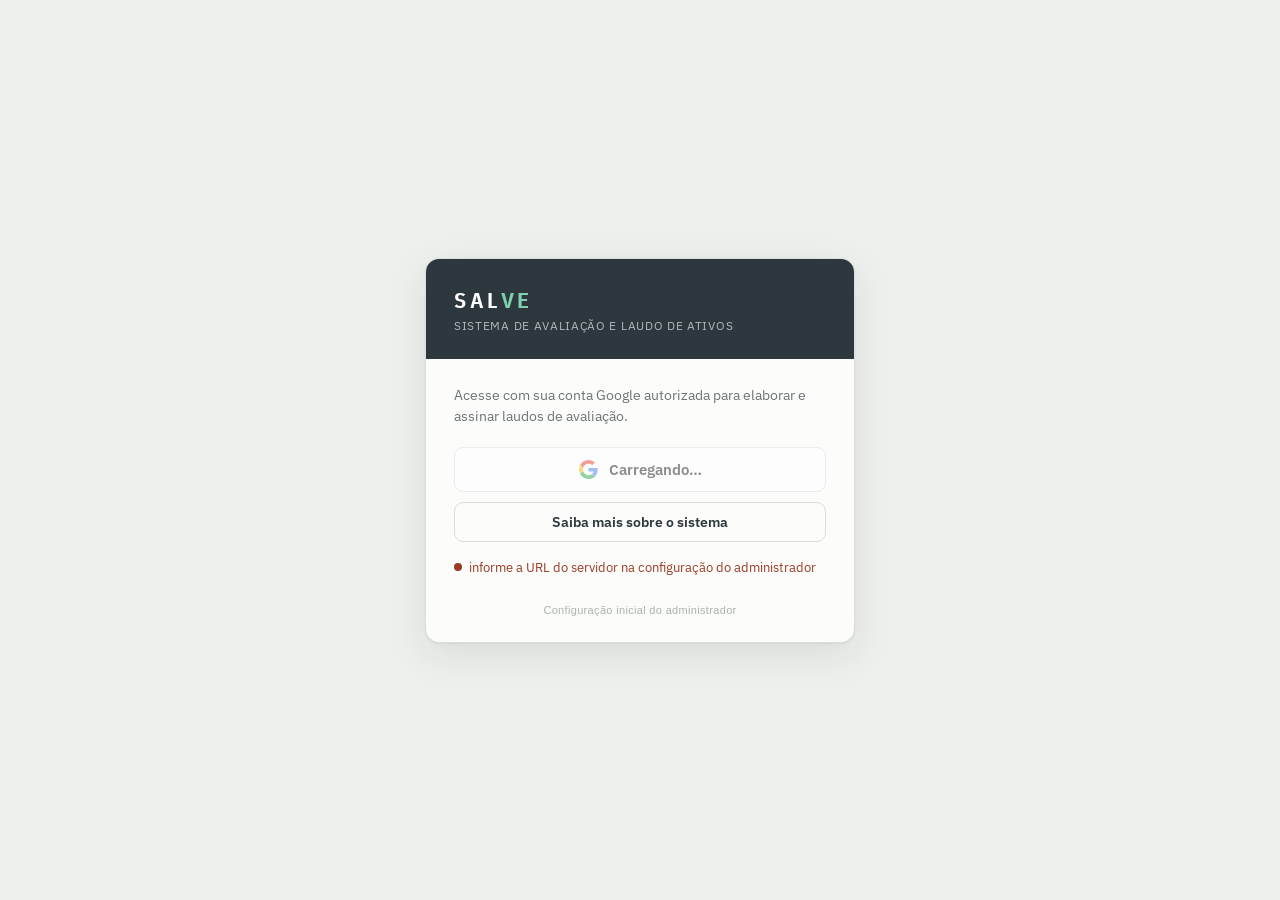
==== index.html @ 4f77afac "v1" ====
<!DOCTYPE html>
<html lang="pt-BR">
<head>
<meta charset="UTF-8">
<meta name="viewport" content="width=device-width, initial-scale=1.0">
<title>SALVe — Entrar</title>
<link rel="preconnect" href="https://fonts.googleapis.com">
<link rel="preconnect" href="https://fonts.gstatic.com" crossorigin>
<link href="https://fonts.googleapis.com/css2?family=IBM+Plex+Sans:wght@400;500;600;700&family=IBM+Plex+Sans+Condensed:wght@600;700&family=IBM+Plex+Mono:wght@400;500&display=swap" rel="stylesheet">
<!-- Configure aqui a URL do backend no Render (ou informe no painel do administrador) -->
<script>window.SALVE_API = "";</script>
<script src="https://accounts.google.com/gsi/client" async defer></script>
<style>
  :root{--paper:#EEF0ED;--sheet:#FCFCFB;--ink:#1B2021;--muted:#6B7476;--steel:#2C383D;--hair:#D9DEDA;--value:#0B6E4F;--value-bg:#E7F1EC;--blue:#16506B;--blue-bg:#E5EEF2;--warn:#9A3B24;}
  *{box-sizing:border-box}html,body{margin:0;min-height:100%}
  body{background:var(--paper);color:var(--ink);font-family:"IBM Plex Sans",system-ui,sans-serif;display:flex;align-items:center;justify-content:center;min-height:100vh;padding:20px}
  .mono{font-family:"IBM Plex Mono",monospace}
  .card{width:100%;max-width:430px;background:var(--sheet);border:1px solid var(--hair);border-radius:14px;box-shadow:0 1px 2px rgba(27,32,33,.06),0 12px 40px rgba(27,32,33,.09);overflow:hidden}
  .top{background:var(--steel);color:#fff;padding:26px 28px;cursor:default}
  .brand{font-family:"IBM Plex Sans Condensed";font-weight:700;letter-spacing:.16em;text-transform:uppercase;font-size:22px;user-select:none}
  .brand b{color:#7fd0ae}
  .sub{font-size:11.5px;letter-spacing:.06em;color:#aeb9bc;text-transform:uppercase;margin-top:4px}
  .body{padding:26px 28px 22px}
  .lead{font-size:14px;color:var(--muted);line-height:1.5;margin:0 0 20px}
  .gbtn{width:100%;display:flex;align-items:center;justify-content:center;gap:11px;font:inherit;font-size:15px;font-weight:600;cursor:pointer;border:1px solid var(--hair);background:#fff;color:var(--ink);padding:12px 16px;border-radius:9px;transition:border-color .12s,box-shadow .12s,opacity .12s}
  .gbtn:hover:not(:disabled){border-color:#b9c0bb;box-shadow:0 2px 8px rgba(27,32,33,.06)}
  .gbtn:disabled{opacity:.5;cursor:not-allowed}
  .gbtn svg{width:19px;height:19px;flex:none}
  .ghost{width:100%;margin-top:10px;font:inherit;font-size:13.5px;font-weight:600;cursor:pointer;border:1px solid var(--hair);background:transparent;color:var(--steel);padding:10px 16px;border-radius:9px;transition:border-color .12s,background .12s}
  .ghost:hover{border-color:#b9c0bb;background:#f4f6f3}
  .status{margin-top:16px;font-size:12.5px;min-height:18px;display:flex;align-items:center;gap:7px;color:var(--muted)}
  .status .dot{width:8px;height:8px;border-radius:50%;background:#c9a227;flex:none}
  .status.ok .dot{background:var(--value)} .status.err .dot{background:var(--warn)} .status.err{color:var(--warn)}

  /* painel admin (escondido) */
  .admin{margin-top:18px;border:1px solid #dfe4df;border-radius:10px;background:#f4f6f3;padding:14px;display:none}
  .admin.show{display:block}
  .admin h3{margin:0 0 4px;font-family:"IBM Plex Sans Condensed";font-size:13px;text-transform:uppercase;letter-spacing:.06em;color:var(--steel)}
  .admin p{margin:0 0 12px;font-size:11.5px;color:var(--muted);line-height:1.5}
  .admin label{font-size:10.5px;font-weight:600;text-transform:uppercase;letter-spacing:.04em;color:var(--muted);display:block;margin:9px 0 4px}
  .admin input{width:100%;font:inherit;font-size:12.5px;font-family:"IBM Plex Mono";border:1px solid var(--hair);border-radius:7px;padding:8px 10px}
  .admin input:focus{outline:none;border-color:var(--blue);box-shadow:0 0 0 3px var(--blue-bg)}
  .admin .go{width:100%;margin-top:12px;font:inherit;font-size:13.5px;font-weight:600;cursor:pointer;border:1px solid var(--steel);background:var(--steel);color:#fff;border-radius:8px;padding:10px 16px}
  .admin .go:hover{background:#1f2a2e}

  .foot{padding:0 28px 20px;text-align:center}
  .foot .adminlink{font-size:11px;color:#aab2ac;cursor:pointer;letter-spacing:.03em;user-select:none;background:none;border:0;padding:6px}
  .foot .adminlink:hover{color:var(--muted);text-decoration:underline}

  /* modal "saiba mais" */
  .ov{position:fixed;inset:0;background:rgba(27,32,33,.5);display:none;align-items:center;justify-content:center;padding:20px;z-index:40}
  .ov.show{display:flex}
  .modal{max-width:520px;width:100%;background:var(--sheet);border-radius:14px;overflow:hidden;box-shadow:0 20px 60px rgba(0,0,0,.3);max-height:88vh;display:flex;flex-direction:column}
  .modal .mh{background:var(--steel);color:#fff;padding:18px 24px;display:flex;justify-content:space-between;align-items:center}
  .modal .mh h2{margin:0;font-family:"IBM Plex Sans Condensed";font-size:17px;letter-spacing:.08em;text-transform:uppercase}
  .modal .x{background:none;border:0;color:#cdd5d7;font-size:22px;cursor:pointer;line-height:1}
  .modal .mb{padding:22px 24px;overflow:auto;font-size:13.5px;line-height:1.6;color:var(--ink)}
  .modal .mb h4{font-family:"IBM Plex Sans Condensed";text-transform:uppercase;letter-spacing:.05em;font-size:12px;color:var(--steel);margin:16px 0 6px}
  .modal .mb h4:first-child{margin-top:0}
  .modal .mb p{margin:0 0 10px;color:var(--muted)}
  .modal .mb ul{margin:0 0 10px;padding-left:18px;color:var(--muted)}
  .modal .mb li{margin:3px 0}
  .modal .mb b{color:var(--ink)}
</style>
</head>
<body>
  <div class="card">
    <div class="top" id="brandTop"><div class="brand">SAL<b>Ve</b></div><div class="sub">Sistema de Avaliação e Laudo de Ativos</div></div>
    <div class="body">
      <p class="lead">Acesse com sua conta Google autorizada para elaborar e assinar laudos de avaliação.</p>

      <button class="gbtn" id="btnGoogle" disabled>
        <svg viewBox="0 0 48 48" xmlns="http://www.w3.org/2000/svg"><path fill="#EA4335" d="M24 9.5c3.54 0 6.71 1.22 9.21 3.6l6.85-6.85C35.9 2.38 30.47 0 24 0 14.62 0 6.51 5.38 2.56 13.22l7.98 6.19C12.43 13.72 17.74 9.5 24 9.5z"/><path fill="#4285F4" d="M46.98 24.55c0-1.57-.15-3.09-.38-4.55H24v9.02h12.94c-.58 2.96-2.26 5.48-4.78 7.18l7.73 6c4.51-4.18 7.09-10.36 7.09-17.65z"/><path fill="#FBBC05" d="M10.53 28.59c-.48-1.45-.76-2.99-.76-4.59s.27-3.14.76-4.59l-7.98-6.19C.92 16.46 0 20.12 0 24c0 3.88.92 7.54 2.56 10.78l7.97-6.19z"/><path fill="#34A853" d="M24 48c6.48 0 11.93-2.13 15.89-5.81l-7.73-6c-2.15 1.45-4.92 2.3-8.16 2.3-6.26 0-11.57-4.22-13.47-9.91l-7.98 6.19C6.51 42.62 14.62 48 24 48z"/></svg>
        <span id="btnLabel">Carregando…</span>
      </button>

      <button class="ghost" id="btnSaiba">Saiba mais sobre o sistema</button>

      <div class="status" id="status"><span class="dot"></span><span id="statusText">iniciando…</span></div>

      <!-- Painel escondido: primeiro acesso do administrador (configura o OAuth) -->
      <div class="admin" id="adminPanel">
        <h3>Primeiro acesso — administrador</h3>
        <p>Use apenas na configuração inicial, quando o servidor ainda não tem o Client ID do Google. Informe os dados abaixo e entre: o primeiro e-mail a acessar torna-se administrador, e o Client ID será salvo no servidor para os demais usuários.</p>
        <label>URL do servidor (Render)</label>
        <input id="apiBase" placeholder="https://salve-backend-xxxx.onrender.com" spellcheck="false">
        <label>Google OAuth Client ID</label>
        <input id="clientId" placeholder="xxxxx.apps.googleusercontent.com" spellcheck="false">
        <button class="go" id="btnAdmin">Entrar como administrador</button>
      </div>
    </div>
    <div class="foot"><button class="adminlink" id="toggleAdmin">Configuração inicial do administrador</button></div>
  </div>

  <!-- Modal "Saiba mais" -->
  <div class="ov" id="ov">
    <div class="modal">
      <div class="mh"><h2>Sobre o SALVe</h2><button class="x" id="btnFecha" aria-label="fechar">&times;</button></div>
      <div class="mb">
        <h4>O que é</h4>
        <p>O <b>SALVe — Sistema de Avaliação e Laudo de Ativos</b> elabora laudos de avaliação de máquinas, equipamentos, instalações e bens industriais, seguindo a ABNT NBR 14653 — Parte 1 (procedimentos gerais) e Parte 5 (bens industriais).</p>
        <h4>Como avalia</h4>
        <p>Aplica o método de custos com depreciação por vários métodos, cada um com suas próprias tabelas e fórmula:</p>
        <ul>
          <li><b>De Caíres</b> — coeficiente de manutenção e regime de trabalho</li>
          <li><b>Ross-Heidecke</b> — estado de conservação</li>
          <li><b>Criticidade</b> — índice a partir de seis variáveis</li>
          <li><b>De Cole</b> — soma dos dígitos</li>
          <li><b>Econômica</b> — fórmula editável por item</li>
        </ul>
        <p>O valor adotado é consolidado a partir dos métodos escolhidos, com a dispersão entre eles à vista.</p>
        <h4>Laudo e controle</h4>
        <p>A ficha verifica a conformidade do laudo (requisitos mínimos, item 9 da Parte 1), registra a memória de cálculo de cada método e permite a assinatura do responsável técnico, com trilha de auditoria e acesso por conta Google autorizada.</p>
      </div>
    </div>
  </div>

<script>
"use strict";
const $=id=>document.getElementById(id);
const FICHA="ficha-avaliacao.html";
function setStatus(txt,kind){const s=$("status");s.className="status"+(kind?" "+kind:"");$("statusText").textContent=txt;}
function readStore(){try{return JSON.parse(localStorage.getItem("salve_api")||"null");}catch(e){return null;}}
function writeStore(base,token){try{const s=readStore()||{};localStorage.setItem("salve_api",JSON.stringify({...s,base,token}));}catch(e){}}
function trim(u){return (u||"").trim().replace(/\/$/,"");}
function apiBase(){return trim(window.SALVE_API) || trim(readStore()?.base) || trim($("apiBase").value);}

let tokenClient=null, persistClientId=null;

async function jget(url,opts){const r=await fetch(url,opts);const j=await r.json().catch(()=>({}));if(!r.ok||j.ok===false)throw new Error(j.error||("HTTP "+r.status));return j.data;}
function esperarGoogle(){return new Promise((res,rej)=>{let n=0;const t=setInterval(()=>{if(window.google?.accounts?.oauth2){clearInterval(t);res();}else if(++n>60){clearInterval(t);rej(new Error("SDK do Google não carregou"));}},100);});}

async function checarSessao(){
  const s=readStore(); if(!s?.base||!s?.token) return false;
  try{ await jget(trim(s.base)+"/api/auth/me",{headers:{Authorization:"Bearer "+s.token}});
    setStatus("sessão ativa — abrindo a ficha…","ok"); location.href=FICHA; return true; }
  catch(e){ return false; }
}

// configura o cliente de token do Google com um dado Client ID
async function setupTokenClient(base, cid){
  await esperarGoogle();
  tokenClient=google.accounts.oauth2.initTokenClient({
    client_id:cid, scope:"openid email profile",
    callback:async (resp)=>{ if(resp.error){ setStatus("Google: "+resp.error,"err"); return; } await entrar(base, resp.access_token); }
  });
}

// fluxo normal: busca o Client ID no servidor e habilita o botão do usuário
async function iniciar(){
  const base=apiBase();
  if(!base){ setStatus("informe a URL do servidor na configuração do administrador","err"); return; }
  setStatus("conectando ao servidor…");
  try{
    const cfg=await jget(base+"/api/auth/config/public");
    if(!cfg.clientId) throw new Error("Client ID não configurado no servidor");
    await setupTokenClient(base, cfg.clientId);
    $("btnGoogle").disabled=false; $("btnLabel").textContent="Entrar com Google";
    setStatus("pronto para entrar","ok");
  }catch(e){
    $("btnLabel").textContent="Entrar com Google";
    if(/Client ID|HTTP 404/.test(e.message)) setStatus("servidor sem OAuth configurado — use a configuração do administrador","err");
    else setStatus("erro: "+e.message,"err");
  }
}

// troca o access token do Google pelo JWT e (se admin) persiste o Client ID
async function entrar(base, accessToken){
  setStatus("autenticando…");
  try{
    const data=await jget(base+"/api/auth/google",{method:"POST",headers:{"Content-Type":"application/json"},body:JSON.stringify({googleToken:accessToken})});
    writeStore(base, data.token);
    if(persistClientId){
      try{ await jget(base+"/api/auth/config/client-id",{method:"POST",headers:{"Content-Type":"application/json",Authorization:"Bearer "+data.token},body:JSON.stringify({clientId:persistClientId})}); }
      catch(e){ /* não bloqueia o login se falhar */ }
    }
    setStatus("bem-vindo, "+(data.user?.name||data.user?.email||"")+" — abrindo a ficha…","ok");
    location.href=FICHA;
  }catch(e){ setStatus(e.message,"err"); }
}

// admin: primeiro acesso com Client ID informado no front
async function entrarComoAdmin(){
  const base=trim($("apiBase").value)||apiBase();
  const cid=$("clientId").value.trim();
  if(!base||!cid){ setStatus("informe URL do servidor e Client ID","err"); return; }
  try{ localStorage.setItem("salve_api",JSON.stringify({...(readStore()||{}),base})); }catch(e){}
  setStatus("configurando OAuth do administrador…");
  try{
    persistClientId=cid;
    await setupTokenClient(base, cid);
    tokenClient.requestAccessToken();
  }catch(e){ setStatus("erro: "+e.message,"err"); }
}

// eventos
$("btnGoogle").onclick=()=>{ if(tokenClient) tokenClient.requestAccessToken(); };
$("btnAdmin").onclick=entrarComoAdmin;
$("toggleAdmin").onclick=()=>{ const p=$("adminPanel"); p.classList.toggle("show"); if(p.classList.contains("show")){ if(!$("apiBase").value) $("apiBase").value=apiBase(); $("apiBase").focus(); } };
$("btnSaiba").onclick=()=>$("ov").classList.add("show");
$("btnFecha").onclick=()=>$("ov").classList.remove("show");
$("ov").onclick=e=>{ if(e.target===$("ov")) $("ov").classList.remove("show"); };
document.addEventListener("keydown",e=>{ if(e.key==="Escape") $("ov").classList.remove("show"); });

// bootstrap
(async()=>{
  const stored=readStore(); if(stored?.base) $("apiBase").value=stored.base;
  if(await checarSessao()) return;
  iniciar();
})();
</script>
</body>
</html>
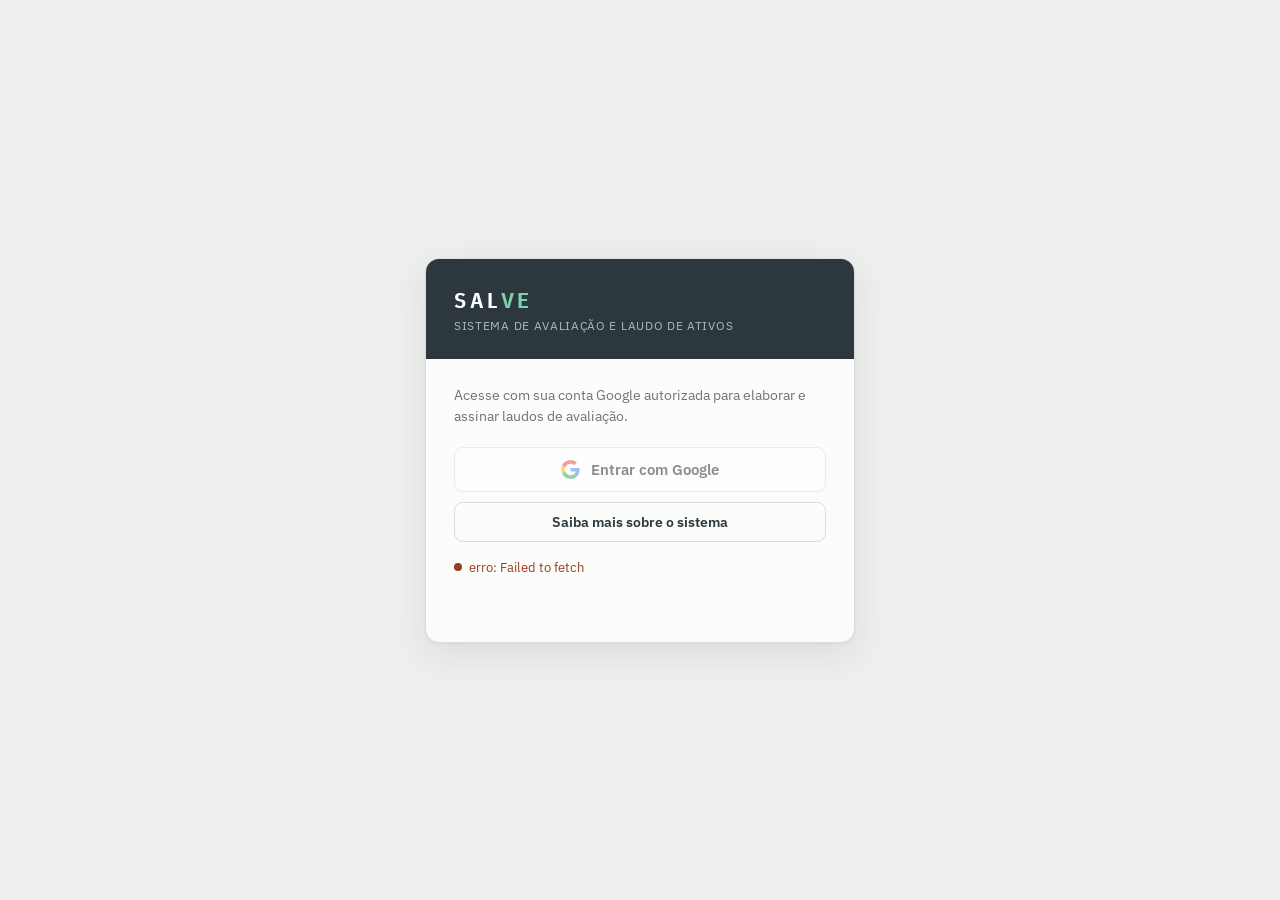
==== commit 711f6497: "v3" ====
--- a/index.html
+++ b/index.html
@@ -8,7 +8,7 @@
 <link rel="preconnect" href="https://fonts.gstatic.com" crossorigin>
 <link href="https://fonts.googleapis.com/css2?family=IBM+Plex+Sans:wght@400;500;600;700&family=IBM+Plex+Sans+Condensed:wght@600;700&family=IBM+Plex+Mono:wght@400;500&display=swap" rel="stylesheet">
 <!-- Configure aqui a URL do backend no Render (ou informe no painel do administrador) -->
-<script>window.SALVE_API = "";</script>
+<script>window.SALVE_API = "https://salve-backend.onrender.com";</script>
 <script src="https://accounts.google.com/gsi/client" async defer></script>
 <style>
   :root{--paper:#EEF0ED;--sheet:#FCFCFB;--ink:#1B2021;--muted:#6B7476;--steel:#2C383D;--hair:#D9DEDA;--value:#0B6E4F;--value-bg:#E7F1EC;--blue:#16506B;--blue-bg:#E5EEF2;--warn:#9A3B24;}
@@ -44,8 +44,10 @@
   .admin .go:hover{background:#1f2a2e}
 
   .foot{padding:0 28px 20px;text-align:center}
-  .foot .adminlink{font-size:11px;color:#aab2ac;cursor:pointer;letter-spacing:.03em;user-select:none;background:none;border:0;padding:6px}
-  .foot .adminlink:hover{color:var(--muted);text-decoration:underline}
+  /* acesso discreto: mesma cor do fundo; revela-se com duplo clique */
+  .foot .adminlink{font-size:11px;color:var(--sheet);cursor:default;letter-spacing:.03em;user-select:none;background:none;border:0;padding:6px;-webkit-tap-highlight-color:transparent}
+  .foot .adminlink:focus-visible{outline:1px dotted var(--hair);color:var(--muted)}
+  .foot .adminlink.revealed{color:var(--muted)}
 
   /* modal "saiba mais" */
   .ov{position:fixed;inset:0;background:rgba(27,32,33,.5);display:none;align-items:center;justify-content:center;padding:20px;z-index:40}
@@ -118,7 +120,7 @@
 <script>
 "use strict";
 const $=id=>document.getElementById(id);
-const FICHA="ficha-avaliacao.html";
+const FICHA="contratos.html";
 function setStatus(txt,kind){const s=$("status");s.className="status"+(kind?" "+kind:"");$("statusText").textContent=txt;}
 function readStore(){try{return JSON.parse(localStorage.getItem("salve_api")||"null");}catch(e){return null;}}
 function writeStore(base,token){try{const s=readStore()||{};localStorage.setItem("salve_api",JSON.stringify({...s,base,token}));}catch(e){}}
@@ -149,7 +151,7 @@
 // fluxo normal: busca o Client ID no servidor e habilita o botão do usuário
 async function iniciar(){
   const base=apiBase();
-  if(!base){ setStatus("informe a URL do servidor na configuração do administrador","err"); return; }
+  if(!base){ $("btnLabel").textContent="Entrar com Google"; setStatus("informe a URL do servidor na configuração do administrador","err"); return; }
   setStatus("conectando ao servidor…");
   try{
     const cfg=await jget(base+"/api/auth/config/public");
@@ -196,7 +198,7 @@
 // eventos
 $("btnGoogle").onclick=()=>{ if(tokenClient) tokenClient.requestAccessToken(); };
 $("btnAdmin").onclick=entrarComoAdmin;
-$("toggleAdmin").onclick=()=>{ const p=$("adminPanel"); p.classList.toggle("show"); if(p.classList.contains("show")){ if(!$("apiBase").value) $("apiBase").value=apiBase(); $("apiBase").focus(); } };
+$("toggleAdmin").ondblclick=()=>{ const p=$("adminPanel"), t=$("toggleAdmin"); p.classList.toggle("show"); t.classList.toggle("revealed",p.classList.contains("show")); if(p.classList.contains("show")){ if(!$("apiBase").value) $("apiBase").value=apiBase(); $("apiBase").focus(); } };
 $("btnSaiba").onclick=()=>$("ov").classList.add("show");
 $("btnFecha").onclick=()=>$("ov").classList.remove("show");
 $("ov").onclick=e=>{ if(e.target===$("ov")) $("ov").classList.remove("show"); };
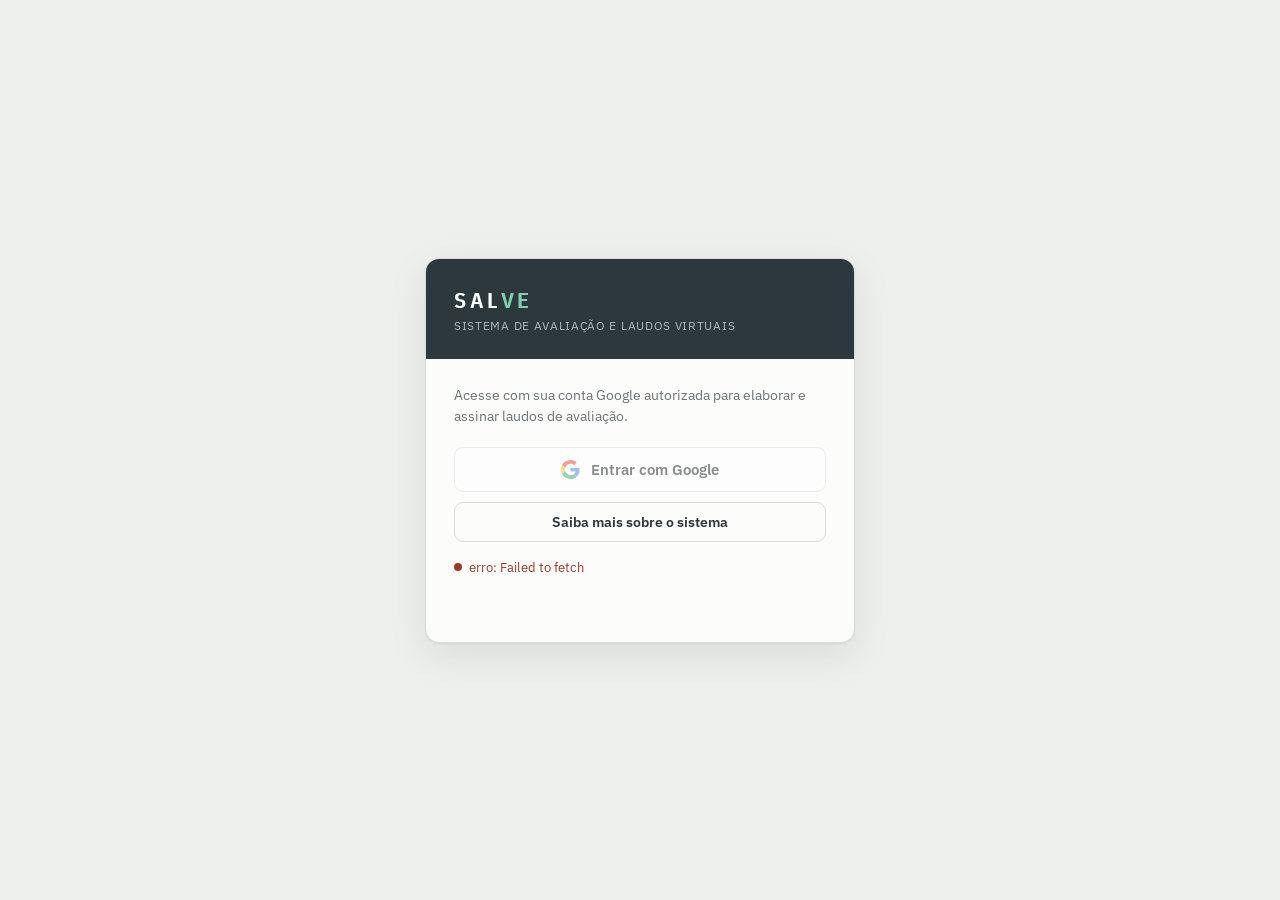
==== commit c22d7b44: "Reescreve o "Saiba mais" e alinha o nome do sistema - modal descreve o SALVe como Sistema de Avaliac" ====
--- a/index.html
+++ b/index.html
@@ -2,8 +2,16 @@
 <html lang="pt-BR">
 <head>
 <meta charset="UTF-8">
-<meta name="viewport" content="width=device-width, initial-scale=1.0">
+<meta name="viewport" content="width=device-width, initial-scale=1.0, viewport-fit=cover">
 <title>SALVe — Entrar</title>
+<link rel="manifest" href="manifest.webmanifest">
+<meta name="theme-color" content="#2C383D">
+<meta name="mobile-web-app-capable" content="yes">
+<meta name="apple-mobile-web-app-capable" content="yes">
+<meta name="apple-mobile-web-app-status-bar-style" content="black-translucent">
+<meta name="apple-mobile-web-app-title" content="SALVe">
+<link rel="icon" href="favicon-48.png">
+<link rel="apple-touch-icon" href="apple-touch-icon.png">
 <link rel="preconnect" href="https://fonts.googleapis.com">
 <link rel="preconnect" href="https://fonts.gstatic.com" crossorigin>
 <link href="https://fonts.googleapis.com/css2?family=IBM+Plex+Sans:wght@400;500;600;700&family=IBM+Plex+Sans+Condensed:wght@600;700&family=IBM+Plex+Mono:wght@400;500&display=swap" rel="stylesheet">
@@ -63,11 +71,30 @@
   .modal .mb ul{margin:0 0 10px;padding-left:18px;color:var(--muted)}
   .modal .mb li{margin:3px 0}
   .modal .mb b{color:var(--ink)}
+
+  /* ---- PWA / responsivo (mobile sem distorção) ---- */
+  @supports(padding:env(safe-area-inset-top)){
+    .nav{padding-top:calc(11px + env(safe-area-inset-top))}
+    .toolbar{padding-top:calc(9px + env(safe-area-inset-top))}
+  }
+  @media(max-width:680px){
+    .wrap{padding:0 12px}
+    .nav{gap:4px;padding-left:14px;padding-right:14px}
+    .nav .brand{font-size:15px;margin-right:8px}
+    .nav a{padding:6px 8px;font-size:12.5px}
+    .card{overflow-x:auto}
+    table{min-width:520px}
+    .addrow{padding:12px 14px}
+    th,td{padding:9px 12px}
+    .body{padding-left:14px;padding-right:14px}
+    .doc-head{padding-left:16px;padding-right:16px}
+    .dtabs,.tabs{flex-wrap:wrap}
+  }
 </style>
 </head>
 <body>
   <div class="card">
-    <div class="top" id="brandTop"><div class="brand">SAL<b>Ve</b></div><div class="sub">Sistema de Avaliação e Laudo de Ativos</div></div>
+    <div class="top" id="brandTop"><div class="brand">SAL<b>Ve</b></div><div class="sub">Sistema de Avaliação e Laudos Virtuais</div></div>
     <div class="body">
       <p class="lead">Acesse com sua conta Google autorizada para elaborar e assinar laudos de avaliação.</p>
 
@@ -100,9 +127,30 @@
       <div class="mh"><h2>Sobre o SALVe</h2><button class="x" id="btnFecha" aria-label="fechar">&times;</button></div>
       <div class="mb">
         <h4>O que é</h4>
-        <p>O <b>SALVe — Sistema de Avaliação e Laudo de Ativos</b> elabora laudos de avaliação de máquinas, equipamentos, instalações e bens industriais, seguindo a ABNT NBR 14653 — Parte 1 (procedimentos gerais) e Parte 5 (bens industriais).</p>
-        <h4>Como avalia</h4>
-        <p>Aplica o método de custos com depreciação por vários métodos, cada um com suas próprias tabelas e fórmula:</p>
+        <p>O <b>SALVe — Sistema de Avaliação e Laudos Virtuais</b> conduz perícias de engenharia e avaliações de bens de ponta a ponta: do aceite da nomeação ao laudo protocolado, num só ambiente, com prazos, honorários, evidências e memória de cálculo rastreáveis.</p>
+        <p>A arquitetura separa duas responsabilidades: o <b>núcleo</b> conhece o <b>processo</b>; cada <b>módulo técnico</b> conhece o <b>objeto</b> examinado.</p>
+
+        <h4>Núcleo pericial</h4>
+        <ul>
+          <li><b>Painel de processos</b> — situação, prazo mais próximo, honorários e próxima ação de cada perícia</li>
+          <li><b>Processo</b> — número no padrão CNJ (validado), tribunal, vara, partes, classe, objeto e cronologia</li>
+          <li><b>Prazos</b> — contagem em dias úteis ou corridos a partir da data de intimação, com prorrogação para o próximo dia útil, feriados e suspensões por tribunal e recesso de 20/dez a 20/jan</li>
+          <li><b>Honorários</b> — proposta montada por atividades, com o teto de custeio aplicado somente quando a norma está confirmada como vigente</li>
+          <li><b>Escopo e quesitos</b> — cada afirmação é classificada pela origem (alegação de parte, documento, constatação do perito), o que impede tratar alegação como fato provado</li>
+          <li><b>Diligências e evidências</b> — fotos, medições, documentos, amostras e ensaios anexados ao processo</li>
+          <li><b>Laudo</b> — auditoria de conformidade antes da entrega, geração em <span class="mono">.docx</span> e protocolo que congela a versão entregue</li>
+        </ul>
+
+        <h4>Módulos técnicos</h4>
+        <p>Os módulos são plugins: cada um traz a ficha do objeto, os checklists de vistoria, o catálogo de ensaios (sinalizando os que exigem cadeia de custódia), os fatores de complexidade que alimentam os honorários e suas próprias validações. Um módulo novo entra sem alterar o restante do sistema, e um módulo com manifesto inválido é desabilitado sozinho, sem derrubar o serviço.</p>
+        <ul>
+          <li><b>Perícia veicular</b> — veículos automotores: falhas mecânicas, vícios, danos e conformidade de reparos. Ensaios de compressão e estanqueidade, pressão de óleo, metrologia dimensional, análise de óleo e do líquido de arrefecimento, fractografia e metalografia.</li>
+          <li><b>Máquinas e equipamentos industriais</b> — falhas, segurança, conformidade e avaliação de valor. Análise de vibração, termografia, ultrassom e espessura, líquido penetrante e partículas magnéticas, dureza, análise de lubrificante e fractografia.</li>
+          <li><b>Elevadores</b> — transporte vertical: falhas, acidentes, manutenção e conformidade. Atuação do limitador de velocidade, ensaio de frenagem, medição de diâmetro de cabos e contagem de fios rompidos, análise laboratorial de componente.</li>
+        </ul>
+
+        <h4>Avaliação de valor (NBR 14653)</h4>
+        <p>Segue a ABNT NBR 14653 — Parte 1 (procedimentos gerais) e Parte 5 (bens industriais), aplicando o método de custos com depreciação por vários métodos, cada um com suas próprias tabelas e fórmula:</p>
         <ul>
           <li><b>De Caíres</b> — coeficiente de manutenção e regime de trabalho</li>
           <li><b>Ross-Heidecke</b> — estado de conservação</li>
@@ -110,9 +158,23 @@
           <li><b>De Cole</b> — soma dos dígitos</li>
           <li><b>Econômica</b> — fórmula editável por item</li>
         </ul>
-        <p>O valor adotado é consolidado a partir dos métodos escolhidos, com a dispersão entre eles à vista.</p>
-        <h4>Laudo e controle</h4>
-        <p>A ficha verifica a conformidade do laudo (requisitos mínimos, item 9 da Parte 1), registra a memória de cálculo de cada método e permite a assinatura do responsável técnico, com trilha de auditoria e acesso por conta Google autorizada.</p>
+        <p>O valor adotado é consolidado a partir dos métodos escolhidos, com a dispersão entre eles à vista, e a ficha verifica os requisitos mínimos do laudo (item 9 da Parte 1).</p>
+
+        <h4>Base normativa: nada se presume vigente</h4>
+        <p>Normas, tetos e regras de prazo são tratados como <b>dados versionados</b>, não como certezas embutidas no código. Todo registro nasce <b>a confirmar</b> e só passa a vigente com fonte oficial e data de verificação informadas — e apenas então entra em cálculo.</p>
+
+        <h4>Segurança e rastreabilidade</h4>
+        <ul>
+          <li><b>Acesso por convite</b> — login com conta Google; só entra quem o administrador cadastrou na lista de e-mails autorizados. Não há senha armazenada no sistema.</li>
+          <li><b>Sessão curta</b> — o token de sessão expira em 8 horas e é revalidado a cada requisição contra o cadastro do usuário.</li>
+          <li><b>Revogação imediata</b> — o administrador encerra sessões de um usuário ou desativa a conta, e o acesso cai no próximo acesso, sem esperar o vencimento.</li>
+          <li><b>Papéis</b> — administrador vê todo o sistema; o engenheiro enxerga apenas os seus processos, que pode compartilhar nominalmente com outros.</li>
+          <li><b>Assinatura das operações</b> — cada criação, edição e exclusão recebe uma assinatura HMAC-SHA256 do conteúdo, verificável depois: qualquer alteração posterior ao registro quebra a conferência.</li>
+          <li><b>Trilha de auditoria</b> — quem fez, o que fez, em qual registro, de qual endereço e quando, consultável pelo administrador.</li>
+          <li><b>Integridade das evidências</b> — cada arquivo anexado guarda o hash SHA-256 do conteúdo recebido.</li>
+          <li><b>Laudo protocolado é imutável</b> — o protocolo exige auditoria sem achado grave, congela um retrato do laudo e grava o hash SHA-256 dessa versão.</li>
+          <li><b>Tráfego e origem</b> — comunicação por HTTPS e API restrita às origens autorizadas.</li>
+        </ul>
       </div>
     </div>
   </div>
@@ -120,7 +182,7 @@
 <script>
 "use strict";
 const $=id=>document.getElementById(id);
-const FICHA="contratos.html";
+const FICHA="processos.html";
 function setStatus(txt,kind){const s=$("status");s.className="status"+(kind?" "+kind:"");$("statusText").textContent=txt;}
 function readStore(){try{return JSON.parse(localStorage.getItem("salve_api")||"null");}catch(e){return null;}}
 function writeStore(base,token){try{const s=readStore()||{};localStorage.setItem("salve_api",JSON.stringify({...s,base,token}));}catch(e){}}
@@ -211,5 +273,6 @@
   iniciar();
 })();
 </script>
+<script>if("serviceWorker" in navigator){window.addEventListener("load",function(){navigator.serviceWorker.register("sw.js").catch(function(){})});}</script>
 </body>
 </html>
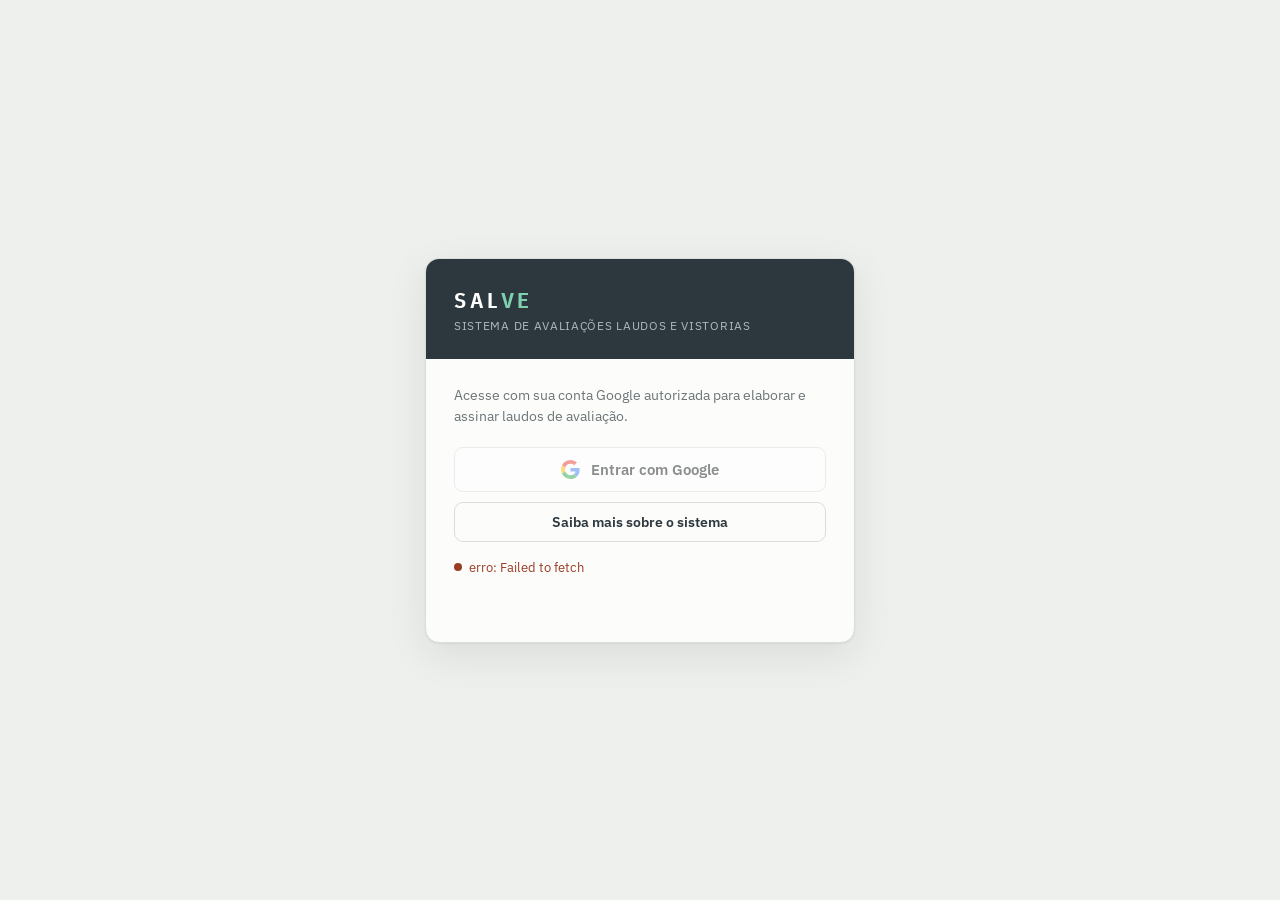
==== commit cbe5269e: "Renomeia para Sistema de Avaliacoes Laudos e Vistorias e resume o "Saiba mais" - nomenclatura unific" ====
--- a/index.html
+++ b/index.html
@@ -60,7 +60,7 @@
   /* modal "saiba mais" */
   .ov{position:fixed;inset:0;background:rgba(27,32,33,.5);display:none;align-items:center;justify-content:center;padding:20px;z-index:40}
   .ov.show{display:flex}
-  .modal{max-width:520px;width:100%;background:var(--sheet);border-radius:14px;overflow:hidden;box-shadow:0 20px 60px rgba(0,0,0,.3);max-height:88vh;display:flex;flex-direction:column}
+  .modal{max-width:560px;width:100%;background:var(--sheet);border-radius:14px;overflow:hidden;box-shadow:0 20px 60px rgba(0,0,0,.3);max-height:88vh;display:flex;flex-direction:column}
   .modal .mh{background:var(--steel);color:#fff;padding:18px 24px;display:flex;justify-content:space-between;align-items:center}
   .modal .mh h2{margin:0;font-family:"IBM Plex Sans Condensed";font-size:17px;letter-spacing:.08em;text-transform:uppercase}
   .modal .x{background:none;border:0;color:#cdd5d7;font-size:22px;cursor:pointer;line-height:1}
@@ -71,6 +71,17 @@
   .modal .mb ul{margin:0 0 10px;padding-left:18px;color:var(--muted)}
   .modal .mb li{margin:3px 0}
   .modal .mb b{color:var(--ink)}
+  /* cartões ilustrados do "saiba mais" (ícones SVG inline — nada externo) */
+  .mb .grid{display:grid;grid-template-columns:1fr 1fr;gap:9px;margin:0 0 14px}
+  .mb .feat{display:flex;gap:9px;align-items:flex-start;border:1px solid var(--hair);border-radius:9px;padding:10px 11px;background:#fff}
+  .mb .feat svg{width:18px;height:18px;flex:none;margin-top:1px;color:var(--steel)}
+  .mb .feat>span{min-width:0}
+  .mb .feat .t{display:block;font-size:12.5px;font-weight:600;line-height:1.3;margin-bottom:2px;color:var(--ink)}
+  .mb .feat .d{display:block;font-size:11.5px;color:var(--muted);line-height:1.45}
+  .mb .grid.safe .feat svg{color:var(--value)}
+  .mb .grid.safe .feat{background:var(--value-bg);border-color:#cfe3d8}
+  .mb .note{font-size:11.5px;line-height:1.5;color:var(--muted);border-left:2px solid var(--hair);padding-left:10px;margin:0 0 4px}
+  @media(max-width:540px){ .mb .grid{grid-template-columns:1fr} }
 
   /* ---- PWA / responsivo (mobile sem distorção) ---- */
   @supports(padding:env(safe-area-inset-top)){
@@ -94,7 +105,7 @@
 </head>
 <body>
   <div class="card">
-    <div class="top" id="brandTop"><div class="brand">SAL<b>Ve</b></div><div class="sub">Sistema de Avaliação e Laudos Virtuais</div></div>
+    <div class="top" id="brandTop"><div class="brand">SAL<b>Ve</b></div><div class="sub">Sistema de Avaliações Laudos e Vistorias</div></div>
     <div class="body">
       <p class="lead">Acesse com sua conta Google autorizada para elaborar e assinar laudos de avaliação.</p>
 
@@ -126,55 +137,71 @@
     <div class="modal">
       <div class="mh"><h2>Sobre o SALVe</h2><button class="x" id="btnFecha" aria-label="fechar">&times;</button></div>
       <div class="mb">
-        <h4>O que é</h4>
-        <p>O <b>SALVe — Sistema de Avaliação e Laudos Virtuais</b> conduz perícias de engenharia e avaliações de bens de ponta a ponta: do aceite da nomeação ao laudo protocolado, num só ambiente, com prazos, honorários, evidências e memória de cálculo rastreáveis.</p>
-        <p>A arquitetura separa duas responsabilidades: o <b>núcleo</b> conhece o <b>processo</b>; cada <b>módulo técnico</b> conhece o <b>objeto</b> examinado.</p>
-
-        <h4>Núcleo pericial</h4>
-        <ul>
-          <li><b>Painel de processos</b> — situação, prazo mais próximo, honorários e próxima ação de cada perícia</li>
-          <li><b>Processo</b> — número no padrão CNJ (validado), tribunal, vara, partes, classe, objeto e cronologia</li>
-          <li><b>Prazos</b> — contagem em dias úteis ou corridos a partir da data de intimação, com prorrogação para o próximo dia útil, feriados e suspensões por tribunal e recesso de 20/dez a 20/jan</li>
-          <li><b>Honorários</b> — proposta montada por atividades, com o teto de custeio aplicado somente quando a norma está confirmada como vigente</li>
-          <li><b>Escopo e quesitos</b> — cada afirmação é classificada pela origem (alegação de parte, documento, constatação do perito), o que impede tratar alegação como fato provado</li>
-          <li><b>Diligências e evidências</b> — fotos, medições, documentos, amostras e ensaios anexados ao processo</li>
-          <li><b>Laudo</b> — auditoria de conformidade antes da entrega, geração em <span class="mono">.docx</span> e protocolo que congela a versão entregue</li>
-        </ul>
+        <p>O <b>SALVe — Sistema de Avaliações Laudos e Vistorias</b> conduz perícias de engenharia e avaliação de bens de ponta a ponta: da nomeação ao laudo protocolado.</p>
+
+        <h4>O que faz</h4>
+        <div class="grid">
+          <div class="feat">
+            <svg viewBox="0 0 24 24" fill="none" stroke="currentColor" stroke-width="1.6" stroke-linecap="round" stroke-linejoin="round"><rect x="3" y="5" width="18" height="16" rx="2"/><path d="M8 3v4M16 3v4M3 10h18"/><path d="M12 14v3l2 1"/></svg>
+            <span><span class="t">Processos e prazos</span><span class="d">Painel com situação e próxima ação. Contagem em dias úteis, com feriados e suspensões do tribunal.</span></span>
+          </div>
+          <div class="feat">
+            <svg viewBox="0 0 24 24" fill="none" stroke="currentColor" stroke-width="1.6" stroke-linecap="round" stroke-linejoin="round"><circle cx="12" cy="12" r="9"/><path d="M14.5 9h-3.2A1.8 1.8 0 0 0 9.5 10.8c0 1 .8 1.7 1.8 1.7h1.4c1 0 1.8.8 1.8 1.8s-.8 1.7-1.8 1.7H9.5"/><path d="M12 7v10"/></svg>
+            <span><span class="t">Honorários</span><span class="d">Proposta montada por atividade, com teto de custeio aplicado só quando a norma está confirmada.</span></span>
+          </div>
+          <div class="feat">
+            <svg viewBox="0 0 24 24" fill="none" stroke="currentColor" stroke-width="1.6" stroke-linecap="round" stroke-linejoin="round"><path d="M3 8.5A2.5 2.5 0 0 1 5.5 6h1.2l1.1-1.8h6.4L15.3 6h3.2A2.5 2.5 0 0 1 21 8.5v8A2.5 2.5 0 0 1 18.5 19h-13A2.5 2.5 0 0 1 3 16.5z"/><circle cx="12" cy="12.5" r="3.2"/></svg>
+            <span><span class="t">Vistorias e evidências</span><span class="d">Checklist em campo; fotos, medições, documentos e ensaios anexados ao processo.</span></span>
+          </div>
+          <div class="feat">
+            <svg viewBox="0 0 24 24" fill="none" stroke="currentColor" stroke-width="1.6" stroke-linecap="round" stroke-linejoin="round"><path d="M14 3H7a2 2 0 0 0-2 2v14a2 2 0 0 0 2 2h10a2 2 0 0 0 2-2V8z"/><path d="M14 3v5h5M9 13h6M9 17h4"/></svg>
+            <span><span class="t">Laudo</span><span class="d">Conformidade verificada, geração em <span class="mono">.docx</span> e protocolo que congela a versão entregue.</span></span>
+          </div>
+        </div>
 
         <h4>Módulos técnicos</h4>
-        <p>Os módulos são plugins: cada um traz a ficha do objeto, os checklists de vistoria, o catálogo de ensaios (sinalizando os que exigem cadeia de custódia), os fatores de complexidade que alimentam os honorários e suas próprias validações. Um módulo novo entra sem alterar o restante do sistema, e um módulo com manifesto inválido é desabilitado sozinho, sem derrubar o serviço.</p>
-        <ul>
-          <li><b>Perícia veicular</b> — veículos automotores: falhas mecânicas, vícios, danos e conformidade de reparos. Ensaios de compressão e estanqueidade, pressão de óleo, metrologia dimensional, análise de óleo e do líquido de arrefecimento, fractografia e metalografia.</li>
-          <li><b>Máquinas e equipamentos industriais</b> — falhas, segurança, conformidade e avaliação de valor. Análise de vibração, termografia, ultrassom e espessura, líquido penetrante e partículas magnéticas, dureza, análise de lubrificante e fractografia.</li>
-          <li><b>Elevadores</b> — transporte vertical: falhas, acidentes, manutenção e conformidade. Atuação do limitador de velocidade, ensaio de frenagem, medição de diâmetro de cabos e contagem de fios rompidos, análise laboratorial de componente.</li>
-        </ul>
-
-        <h4>Avaliação de valor (NBR 14653)</h4>
-        <p>Segue a ABNT NBR 14653 — Parte 1 (procedimentos gerais) e Parte 5 (bens industriais), aplicando o método de custos com depreciação por vários métodos, cada um com suas próprias tabelas e fórmula:</p>
-        <ul>
-          <li><b>De Caíres</b> — coeficiente de manutenção e regime de trabalho</li>
-          <li><b>Ross-Heidecke</b> — estado de conservação</li>
-          <li><b>Criticidade</b> — índice a partir de seis variáveis</li>
-          <li><b>De Cole</b> — soma dos dígitos</li>
-          <li><b>Econômica</b> — fórmula editável por item</li>
-        </ul>
-        <p>O valor adotado é consolidado a partir dos métodos escolhidos, com a dispersão entre eles à vista, e a ficha verifica os requisitos mínimos do laudo (item 9 da Parte 1).</p>
-
-        <h4>Base normativa: nada se presume vigente</h4>
-        <p>Normas, tetos e regras de prazo são tratados como <b>dados versionados</b>, não como certezas embutidas no código. Todo registro nasce <b>a confirmar</b> e só passa a vigente com fonte oficial e data de verificação informadas — e apenas então entra em cálculo.</p>
-
-        <h4>Segurança e rastreabilidade</h4>
-        <ul>
-          <li><b>Acesso por convite</b> — login com conta Google; só entra quem o administrador cadastrou na lista de e-mails autorizados. Não há senha armazenada no sistema.</li>
-          <li><b>Sessão curta</b> — o token de sessão expira em 8 horas e é revalidado a cada requisição contra o cadastro do usuário.</li>
-          <li><b>Revogação imediata</b> — o administrador encerra sessões de um usuário ou desativa a conta, e o acesso cai no próximo acesso, sem esperar o vencimento.</li>
-          <li><b>Papéis</b> — administrador vê todo o sistema; o engenheiro enxerga apenas os seus processos, que pode compartilhar nominalmente com outros.</li>
-          <li><b>Assinatura das operações</b> — cada criação, edição e exclusão recebe uma assinatura HMAC-SHA256 do conteúdo, verificável depois: qualquer alteração posterior ao registro quebra a conferência.</li>
-          <li><b>Trilha de auditoria</b> — quem fez, o que fez, em qual registro, de qual endereço e quando, consultável pelo administrador.</li>
-          <li><b>Integridade das evidências</b> — cada arquivo anexado guarda o hash SHA-256 do conteúdo recebido.</li>
-          <li><b>Laudo protocolado é imutável</b> — o protocolo exige auditoria sem achado grave, congela um retrato do laudo e grava o hash SHA-256 dessa versão.</li>
-          <li><b>Tráfego e origem</b> — comunicação por HTTPS e API restrita às origens autorizadas.</li>
-        </ul>
+        <div class="grid">
+          <div class="feat">
+            <svg viewBox="0 0 24 24" fill="none" stroke="currentColor" stroke-width="1.6" stroke-linecap="round" stroke-linejoin="round"><path d="M3 13.5h18M5 13.5l1.8-5A2 2 0 0 1 8.7 7h6.6a2 2 0 0 1 1.9 1.4l1.8 5"/><path d="M3 13.5V17h18v-3.5"/><circle cx="7.5" cy="17.5" r="1.6"/><circle cx="16.5" cy="17.5" r="1.6"/></svg>
+            <span><span class="t">Veicular</span><span class="d">Falhas mecânicas, vícios, danos e conformidade de reparos.</span></span>
+          </div>
+          <div class="feat">
+            <svg viewBox="0 0 24 24" fill="none" stroke="currentColor" stroke-width="1.6" stroke-linecap="round" stroke-linejoin="round"><circle cx="12" cy="12" r="3"/><path d="M12 2.5v3M12 18.5v3M2.5 12h3M18.5 12h3M5.3 5.3l2.1 2.1M16.6 16.6l2.1 2.1M18.7 5.3l-2.1 2.1M7.4 16.6l-2.1 2.1"/></svg>
+            <span><span class="t">Máquinas e equipamentos</span><span class="d">Falhas, segurança, conformidade e avaliação de valor.</span></span>
+          </div>
+          <div class="feat">
+            <svg viewBox="0 0 24 24" fill="none" stroke="currentColor" stroke-width="1.6" stroke-linecap="round" stroke-linejoin="round"><rect x="4" y="3" width="16" height="18" rx="1.6"/><path d="M12 3v18"/><path d="M8 9.5 8 7m0 0 1.3 1.6M8 7 6.7 8.6"/><path d="M16 14.5V17m0 0 1.3-1.6M16 17l-1.3-1.6"/></svg>
+            <span><span class="t">Elevadores</span><span class="d">Falhas, acidentes, manutenção e conformidade do transporte vertical.</span></span>
+          </div>
+          <div class="feat">
+            <svg viewBox="0 0 24 24" fill="none" stroke="currentColor" stroke-width="1.6" stroke-linecap="round" stroke-linejoin="round"><rect x="3" y="3" width="7.5" height="7.5" rx="1.4"/><rect x="13.5" y="3" width="7.5" height="7.5" rx="1.4"/><rect x="3" y="13.5" width="7.5" height="7.5" rx="1.4"/><path d="M17.25 14.5v5.5M14.5 17.25h5.5" stroke-dasharray="0 0"/></svg>
+            <span><span class="t">Extensível</span><span class="d">Cada módulo traz ficha do objeto, checklist e ensaios próprios. Novos módulos entram sem mexer no resto.</span></span>
+          </div>
+        </div>
+
+        <h4>Avaliação de valor</h4>
+        <p>ABNT NBR 14653, Partes 1 e 5: depreciação por De Caíres, Ross-Heidecke, criticidade, De Cole e econômica, com o valor consolidado e a dispersão entre métodos à vista.</p>
+        <p class="note">Normas, tetos e regras de prazo são dados versionados: nascem <b>a confirmar</b> e só entram em cálculo com fonte oficial e data de verificação.</p>
+
+        <h4>Segurança</h4>
+        <div class="grid safe">
+          <div class="feat">
+            <svg viewBox="0 0 24 24" fill="none" stroke="currentColor" stroke-width="1.6" stroke-linecap="round" stroke-linejoin="round"><path d="M12 21s7-3.4 7-9V5.8l-7-2.6-7 2.6V12c0 5.6 7 9 7 9z"/><path d="M9.2 12.2l2 2 3.6-4"/></svg>
+            <span><span class="t">Acesso por convite</span><span class="d">Login Google restrito à lista autorizada pelo administrador. Nenhuma senha guardada.</span></span>
+          </div>
+          <div class="feat">
+            <svg viewBox="0 0 24 24" fill="none" stroke="currentColor" stroke-width="1.6" stroke-linecap="round" stroke-linejoin="round"><rect x="4" y="10.5" width="16" height="10.5" rx="2"/><path d="M8 10.5V7.8a4 4 0 0 1 8 0v2.7"/><path d="M12 14.5v2.5"/></svg>
+            <span><span class="t">Sessão curta e revogável</span><span class="d">Expira em 8 horas; o administrador encerra o acesso na hora.</span></span>
+          </div>
+          <div class="feat">
+            <svg viewBox="0 0 24 24" fill="none" stroke="currentColor" stroke-width="1.6" stroke-linecap="round" stroke-linejoin="round"><circle cx="12" cy="9" r="5.5"/><path d="M9.6 9.2l1.7 1.7 3.1-3.3"/><path d="M8.6 13.8 7.5 21l4.5-2.2L16.5 21l-1.1-7.2"/></svg>
+            <span><span class="t">Assinatura verificável</span><span class="d">Cada operação recebe um HMAC-SHA256 do conteúdo; alteração posterior quebra a conferência.</span></span>
+          </div>
+          <div class="feat">
+            <svg viewBox="0 0 24 24" fill="none" stroke="currentColor" stroke-width="1.6" stroke-linecap="round" stroke-linejoin="round"><path d="M4 6h10M4 12h7M4 18h10"/><circle cx="17.5" cy="15.5" r="4.2"/><path d="M17.5 13.6v2l1.4.9"/></svg>
+            <span><span class="t">Trilha e integridade</span><span class="d">Auditoria de quem fez o quê. Evidências e laudo protocolado guardam hash SHA-256.</span></span>
+          </div>
+        </div>
       </div>
     </div>
   </div>
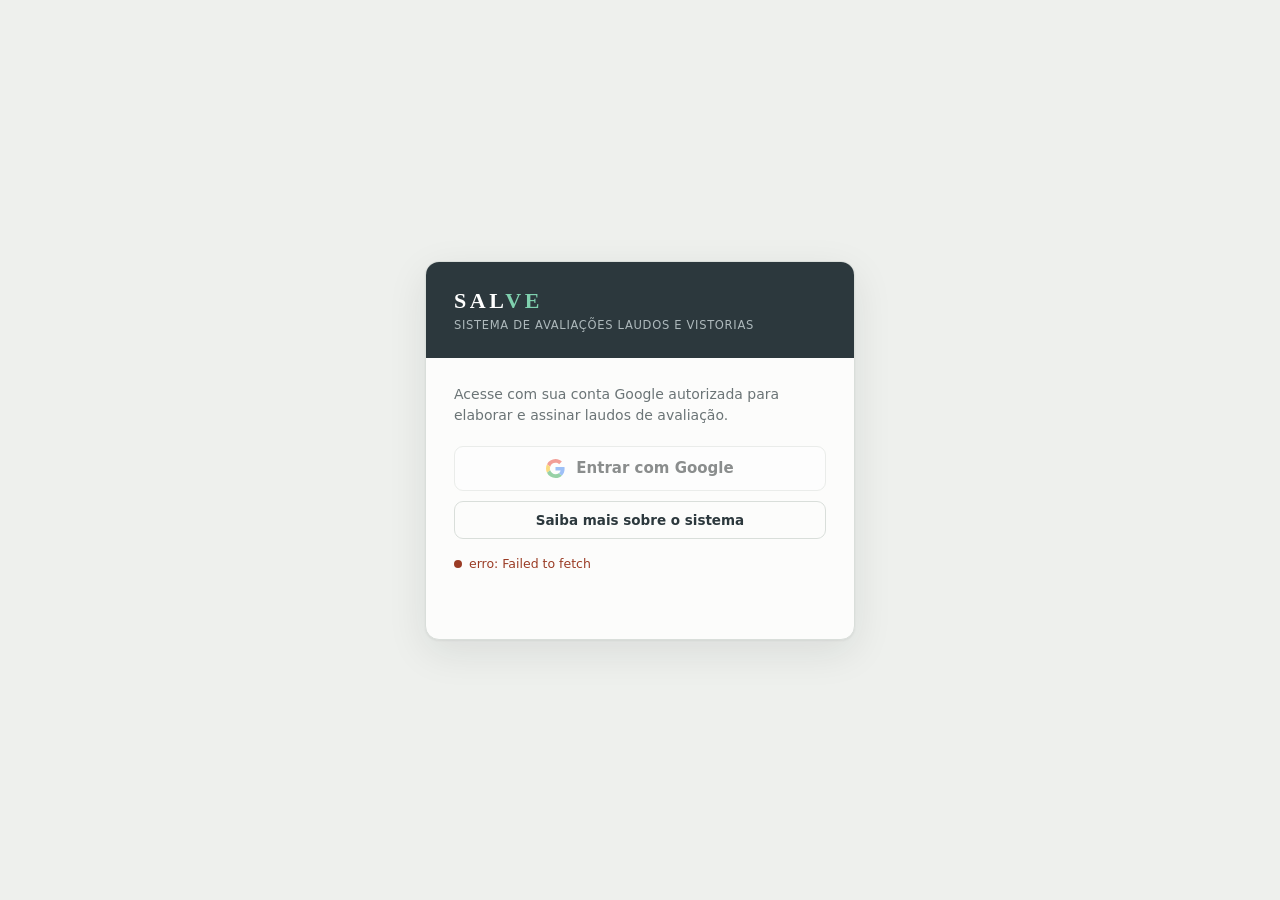
==== commit 1b35d5b4: "Peças/autos do processo por IA, CSP, config centralizado e timeouts de rede Cronologia do processo: " ====
--- a/index.html
+++ b/index.html
@@ -1,6 +1,11 @@
 <!DOCTYPE html>
 <html lang="pt-BR">
 <head>
+<!-- CSP: script-src ainda precisa de 'unsafe-inline' porque todo o JS do app vive
+     inline em cada HTML (sem etapa de build); script-src 'self' sozinho fecharia
+     a execucao das paginas. accounts.google.com cobre o SDK de login (GSI) e o
+     popup/iframe de autenticacao; salve-backend.onrender.com e a API. -->
+<meta http-equiv="Content-Security-Policy" content="default-src 'self'; script-src 'self' 'unsafe-inline' https://accounts.google.com; style-src 'self' 'unsafe-inline' https://fonts.googleapis.com; font-src 'self' https://fonts.gstatic.com; img-src 'self' data: blob:; connect-src 'self' https://salve-backend.onrender.com https://accounts.google.com https://oauth2.googleapis.com https://www.googleapis.com; frame-src https://accounts.google.com; object-src 'none'; base-uri 'none'; form-action 'self';">
 <meta charset="UTF-8">
 <meta name="viewport" content="width=device-width, initial-scale=1.0, viewport-fit=cover">
 <title>SALVe — Entrar</title>
@@ -16,7 +21,7 @@
 <link rel="preconnect" href="https://fonts.gstatic.com" crossorigin>
 <link href="https://fonts.googleapis.com/css2?family=IBM+Plex+Sans:wght@400;500;600;700&family=IBM+Plex+Sans+Condensed:wght@600;700&family=IBM+Plex+Mono:wght@400;500&display=swap" rel="stylesheet">
 <!-- Configure aqui a URL do backend no Render (ou informe no painel do administrador) -->
-<script>window.SALVE_API = "https://salve-backend.onrender.com";</script>
+<script src="config.js"></script>
 <script src="https://accounts.google.com/gsi/client" async defer></script>
 <style>
   :root{--paper:#EEF0ED;--sheet:#FCFCFB;--ink:#1B2021;--muted:#6B7476;--steel:#2C383D;--hair:#D9DEDA;--value:#0B6E4F;--value-bg:#E7F1EC;--blue:#16506B;--blue-bg:#E5EEF2;--warn:#9A3B24;}
@@ -218,12 +223,12 @@
 
 let tokenClient=null, persistClientId=null;
 
-async function jget(url,opts){const r=await fetch(url,opts);const j=await r.json().catch(()=>({}));if(!r.ok||j.ok===false)throw new Error(j.error||("HTTP "+r.status));return j.data;}
+async function jget(url,opts={}){const init={...opts};let timer;if(opts.timeoutMs){const ac=new AbortController();init.signal=ac.signal;timer=setTimeout(()=>ac.abort(),opts.timeoutMs);}let r;try{r=await fetch(url,init);}catch(e){if(e.name==="AbortError")throw new Error("Tempo esgotado aguardando resposta — tente novamente.");throw e;}finally{if(timer)clearTimeout(timer);}const j=await r.json().catch(()=>({}));if(!r.ok||j.ok===false)throw new Error(j.error||("HTTP "+r.status));return j.data;}
 function esperarGoogle(){return new Promise((res,rej)=>{let n=0;const t=setInterval(()=>{if(window.google?.accounts?.oauth2){clearInterval(t);res();}else if(++n>60){clearInterval(t);rej(new Error("SDK do Google não carregou"));}},100);});}
 
 async function checarSessao(){
   const s=readStore(); if(!s?.base||!s?.token) return false;
-  try{ await jget(trim(s.base)+"/api/auth/me",{headers:{Authorization:"Bearer "+s.token}});
+  try{ await jget(trim(s.base)+"/api/auth/me",{headers:{Authorization:"Bearer "+s.token},timeoutMs:90000});
     setStatus("sessão ativa — abrindo a ficha…","ok"); location.href=FICHA; return true; }
   catch(e){ return false; }
 }
